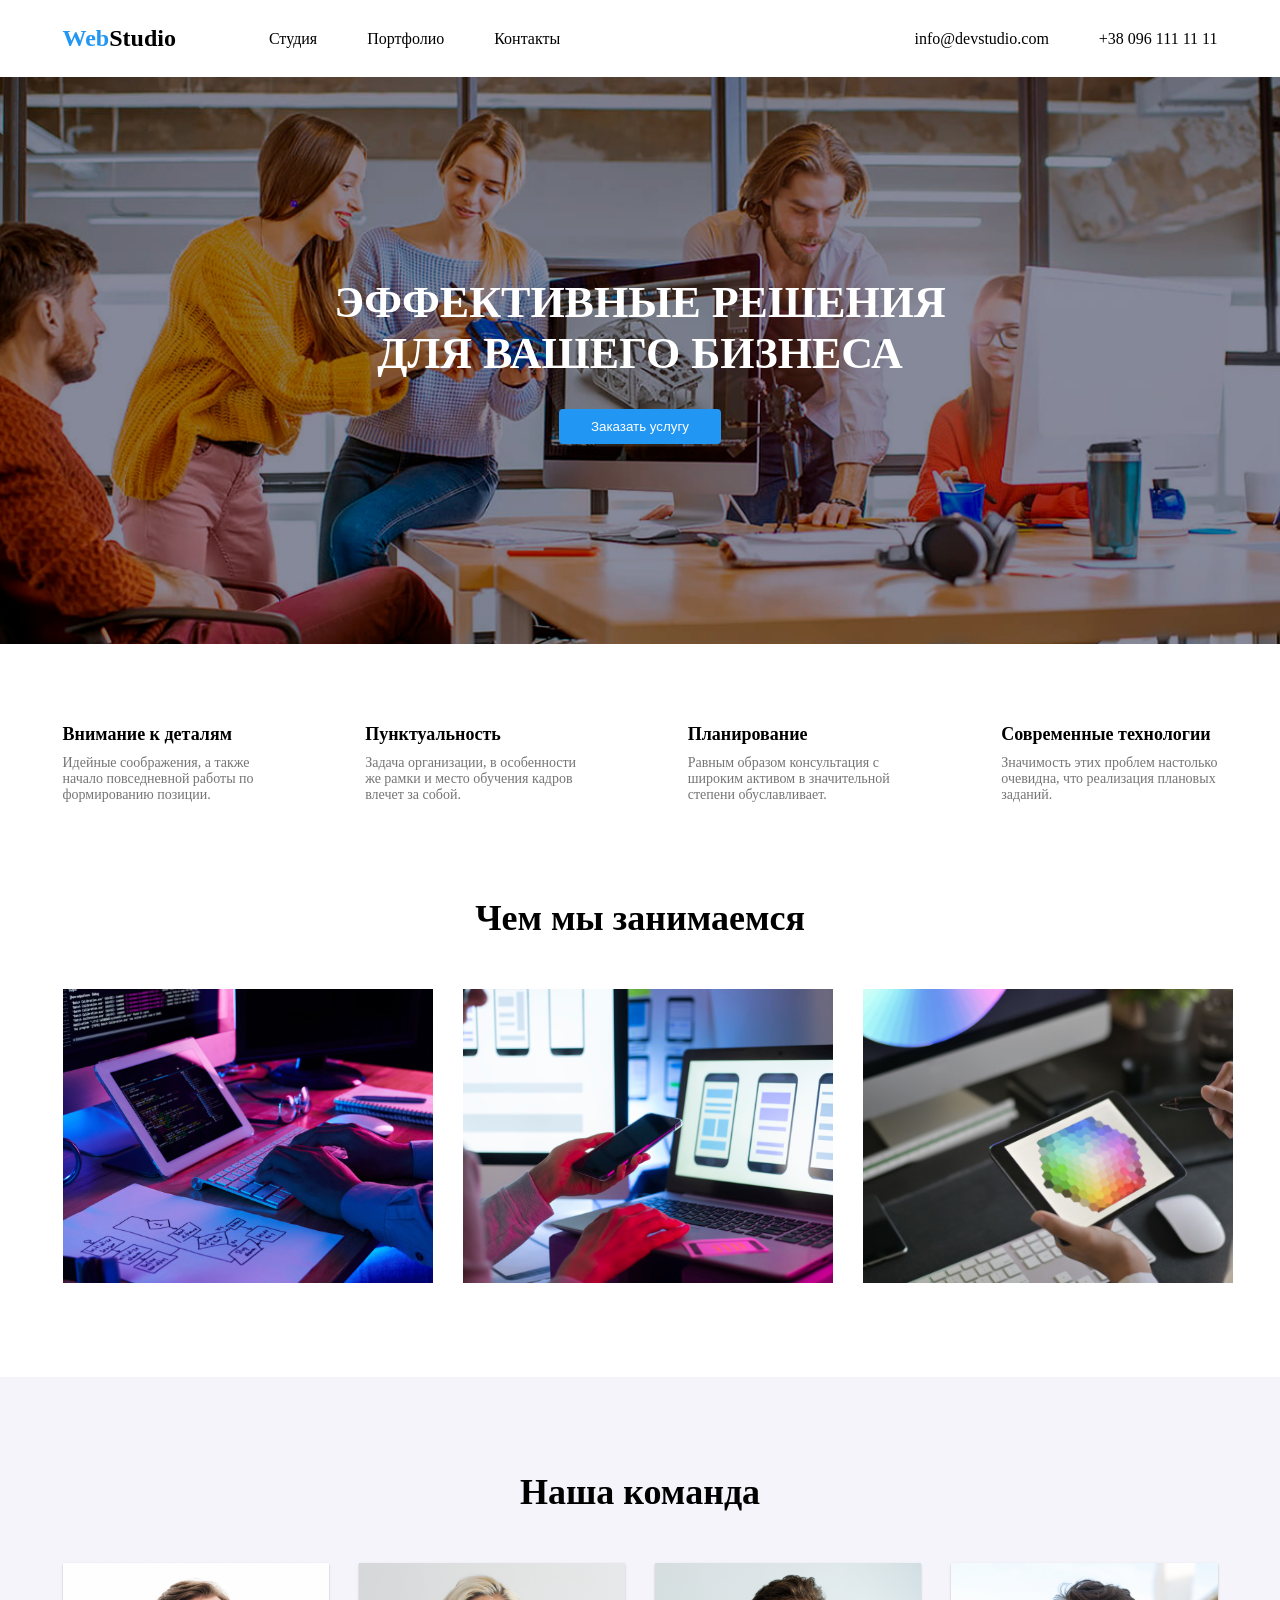
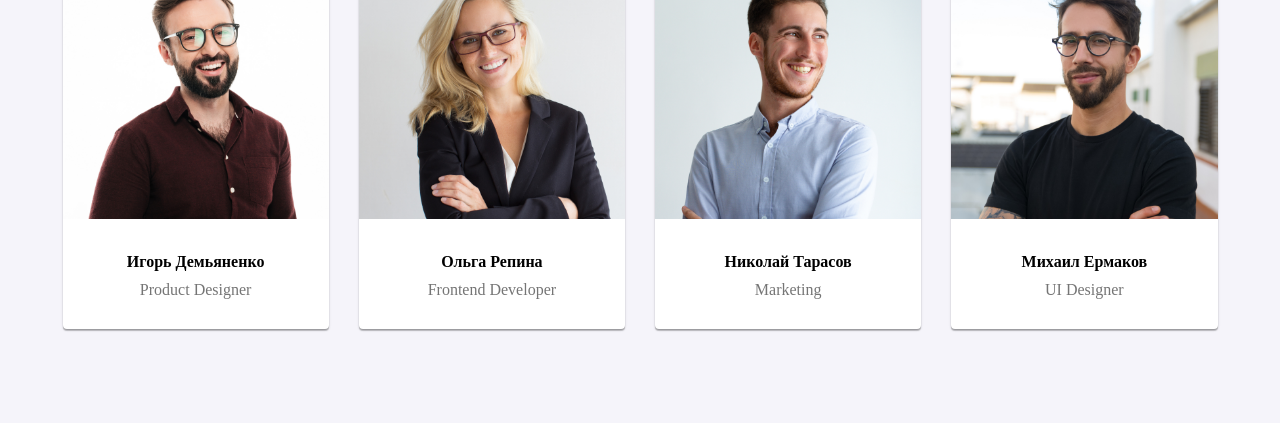
==== WebStudio/index.html @ bca431ea "first commit" ====
<!DOCTYPE html>
<html lang="en">
<head>
    <meta charset="UTF-8">
    <meta name="viewport"
          content="width=device-width, user-scalable=no, initial-scale=1.0, maximum-scale=1.0, minimum-scale=1.0">
    <meta http-equiv="X-UA-Compatible" content="ie=edge">
    <title>Web-Studio</title>
    <link rel="stylesheet" href="./style.css">
</head>
<body>

    <header class="header">
        <div class="container">
            <nav class="header-nav">
                <div class="header-block-left">
                    <h1 class="header-title"><span>Web</span>Studio</h1>
                    <ul class="header-menu">
                        <li class="header-item">
                            <a href="" class="header-link">Студия</a>
                        </li>
                        <li class="header-item">
                            <a href="./portfoilo.html" class="header-link">Портфолио</a>
                        </li>
                        <li class="header-item">
                            <a href="" class="header-link"> Контакты</a>
                        </li>
                    </ul>
                </div>
                <div class="header-block-right">
                    <a href="#" class="header-link">info@devstudio.com</a>
                    <a href="#" class="header-link">+38 096 111 11 11</a>
                </div>
                <img class="header-burger-img" src="./img/img3.webp" alt="">
            </nav>
        </div>
    </header>

    <main>

        <section class="first">
            <div class="container">
                <h2 class="first-title">
                    Эффективные решения <br>
                    для вашего бизнеса
                </h2>
                <button class="first-btn">Заказать услугу</button>
            </div>
        </section>

        <section class="second">
            <div class="container">
                <div class="second-block">
                    <div class="second-box">
                        <h3 class="second-title">Внимание к деталям</h3>
                        <p class="second-text">
                            Идейные соображения, а также <br>
                            начало повседневной работы по <br>
                            формированию позиции.
                        </p>
                    </div>
                    <div class="second-box">
                        <h3 class="second-title">Пунктуальность</h3>
                        <p class="second-text">
                            Задача организации, в особенности <br>
                            же рамки и место обучения кадров <br>
                            влечет за собой.
                        </p>
                    </div>
                    <div class="second-box">
                        <h3 class="second-title">Планирование</h3>
                        <p class="second-text">
                            Равным образом консультация с <br>
                            широким активом в значительной <br>
                            степени обуславливает.
                        </p>
                    </div>
                    <div class="second-box">
                        <h3 class="second-title">Современные технологии</h3>
                        <p class="second-text">
                            Значимость этих проблем настолько <br>
                            очевидна, что реализация плановых <br>
                            заданий.
                        </p>
                    </div>
                </div>
            </div>
        </section>

        <section class="third">
            <div class="container">
                <h3 class="third-title">Чем мы занимаемся</h3>
                <div class="third-block">
                    <img src="./img/img1.svg" alt="img" class="third-img">
                    <img src="./img/img2.svg" alt="img" class="third-img">
                    <img src="./img/img3.svg" alt="img" class="third-img">
                </div>
            </div>
        </section>

        <section class="four">
        <div class="container">
            <h3 class="four-title">Наша команда</h3>
            <div class="four-block">
                <div class="four-box">
                    <img src="./img/human.jpg" alt="" class="four-box-img">
                    <h4 class="four-box-title">Игорь Демьяненко</h4>
                    <p class="four-box-text">Product Designer</p>
                </div>
                <div class="four-box">
                    <img src="./img/human2.jpg" alt="" class="four-box-img">
                    <h4 class="four-box-title">Ольга Репина</h4>
                    <p class="four-box-text">Frontend Developer</p>
                </div>
                <div class="four-box">
                    <img src="./img/human3.jpg" alt="" class="four-box-img">
                    <h4 class="four-box-title">Николай Тарасов</h4>
                    <p class="four-box-text">Marketing</p>
                </div>
                <div class="four-box">
                    <img src="./img/human4.jpg" alt="" class="four-box-img">
                    <h4 class="four-box-title">Михаил Ермаков</h4>
                    <p class="four-box-text">UI Designer</p>
                </div>
            </div>
        </div>

        </section>

    </main>

<!--    <footer class="footer">-->
<!--        <div class="container">-->
<!--            <h2 class="footer-title"><span>Web</span>Studio</h2>-->
<!--            <p class="footer-text1">г. Киев, пр-т Леси Украинки, 26</p>-->
<!--            <p class="footer-text2"><a href="#" class="footer-link">info@example.com</a></p>-->
<!--            <p class="footer-text3"><a href="#" class="footer-link">+38 099 111 11 11</a></p>-->
<!--        </div>-->
<!--    </footer>-->

</body>
</html>
---- WebStudio/style.css ----
*{
    margin: 0;
    padding: 0;
    box-sizing: border-box;
}
.container{
    max-width: 1185px;
    margin: 0 auto;
    padding:0 15px;
}
img{
    max-width: 100%;
}
.header{
    padding: 25px 0;
}
.header-nav{
    display: flex;
    align-items: center;
    justify-content: space-between;
}
.header-block-left{
    display: flex;
    gap: 93px;
    align-items: center;
}
h1 > span {
    color: #2196F3;
}
.header-menu{
    display: flex;
    gap: 50px;
    list-style-type: none;
}
.header-item{
    cursor: pointer;
}
.header-block-right{
    display: flex;
    gap: 50px;
}
.header-burger-img{
    display: none;
}
.header-link{
    color: black;
    text-decoration: none;
}
/*header end*/
.first{
    background: black url("./img/first-bg.jpg") center/cover no-repeat;
    padding: 200px 0;
    text-align: center;
}
.first-title{
    color: white;
    font-size: 44px;
    margin-bottom: 30px;
    text-transform: uppercase;
}
.first-btn{
    padding: 10px 32px;
    background-color: #2196F3;
    color: white;
    border-radius: 4px;
    border: none;
    cursor: pointer;
}
/*first-end*/
.second{
    padding: 80px 0 94px;
}
.second-block{
    display: flex;
    justify-content: space-between;
    align-items: center;
}
.second-title{
    font-size: 18px;
    margin-bottom: 10px;
}
.second-text{
    font-size: 14px;
    color: rgba(117, 117, 117, 1);
}
/*second end*/

.third{
     padding-bottom: 94px;
 }
.third-title{
    text-align: center;
    margin-bottom: 50px;
    font-size: 36px;
}
.third-block{
    display: flex;
    gap: 30px;
}
/*third end*/
.four{
    background: rgba(245, 244, 250, 1);
    padding: 94px 0;
}
.four-title{
    text-align: center;
    margin-bottom: 50px;
    font-size: 36px;
}
.four-block{
    display: flex;
    gap: 30px;
}
.four-box{
    width: calc(100% - 22.5px);
    background-color: white;
    border-radius: 0 0 4px 4px;
    box-shadow: 0 2px 1px 0 rgba(0, 0, 0, 0.2),0 1px 1px 0 rgba(0, 0, 0, 0.14),0 1px 3px 0 rgba(0, 0, 0, 0.12);
}
.four-box-img{
    max-width: 100%;
}
.four-box-title{
    text-align: center;
    margin: 30px 0 10px;
}
.four-box-text{
     text-align: center;
     margin-bottom: 30px;
     color: rgba(117, 117, 117, 1);
 }
/*four end*/

.footer{
    background: rgba(47, 48, 58, 1);
    padding: 55px 0 60px;
}
.footer-title{
    font-size: 26px;
    margin-bottom: 20px;
    color: white;
}
.footer-title > span{
    color: #2196F3;
}
.footer-text1{
    font-size: 14px;
    margin-bottom: 10px;
    color: white;
}
.footer-text2{
    margin: 10px 0;
}
.footer-link{
    color: rgba(255, 255, 255, 0.6);
    text-decoration: none;
}
/*start adaptive*/

@media screen and (max-width: 900px){
    .header-menu{
        display: none;
    }

    .header-burger-img{
        display: inline-block;
        width: 70px;
    }
}
@media screen and (max-width: 590px){
    .header-block-right{
        display: none;
    }
}
@media screen and (max-width: 400px){
    .first-title{
        font-size: 30px;
    }
}
@media screen and (max-width: 970px){
    .second-block{
        flex-wrap: wrap;
        justify-content: center;
        gap: 20px;
    }
}
@media screen and (max-width: 1190px){
    .third-block{
        flex-wrap: wrap;
        justify-content: center;
    }
}
@media screen and (max-width: 750px){
    .four-block, .four-box{
        display: flex;
        flex-direction: column;
        justify-content: center;
    }
}
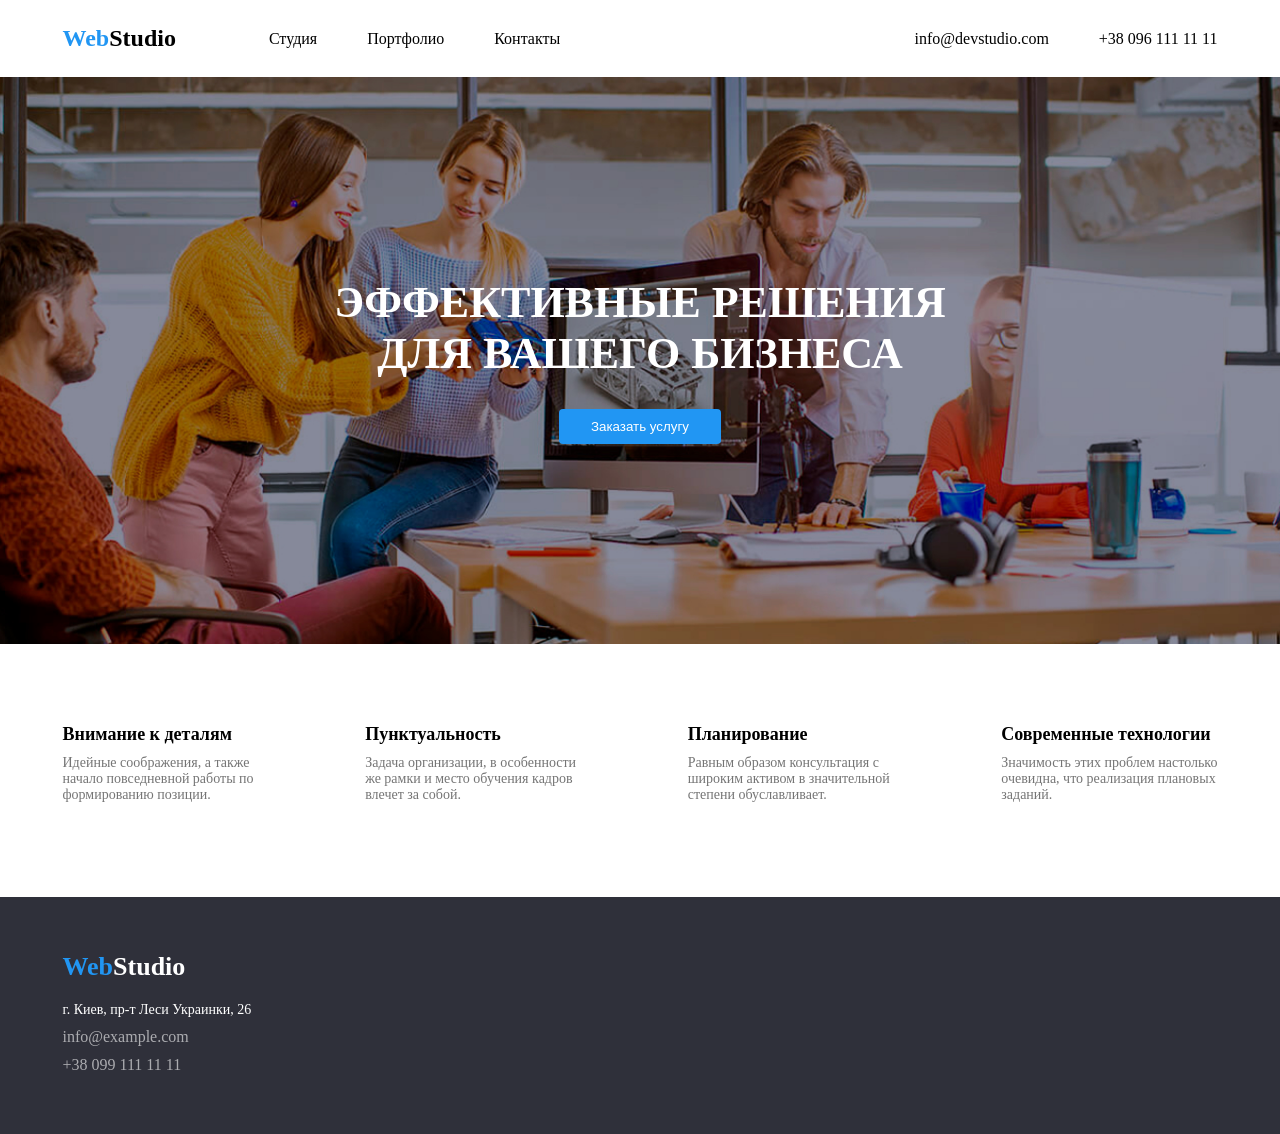
==== commit 3c51f14f: "закончил голову 2 раздела и подвал - первая вкрсия" ====
--- a/WebStudio/index.html
+++ b/WebStudio/index.html
@@ -87,56 +87,56 @@
             </div>
         </section>
 
-        <section class="third">
-            <div class="container">
-                <h3 class="third-title">Чем мы занимаемся</h3>
-                <div class="third-block">
-                    <img src="./img/img1.svg" alt="img" class="third-img">
-                    <img src="./img/img2.svg" alt="img" class="third-img">
-                    <img src="./img/img3.svg" alt="img" class="third-img">
-                </div>
-            </div>
-        </section>
+<!--        <section class="third">-->
+<!--            <div class="container">-->
+<!--                <h3 class="third-title">Чем мы занимаемся</h3>-->
+<!--                <div class="third-block">-->
+<!--                    <img src="./img/img1.svg" alt="img" class="third-img">-->
+<!--                    <img src="./img/img2.svg" alt="img" class="third-img">-->
+<!--                    <img src="./img/img3.svg" alt="img" class="third-img">-->
+<!--                </div>-->
+<!--            </div>-->
+<!--        </section>-->
 
-        <section class="four">
-        <div class="container">
-            <h3 class="four-title">Наша команда</h3>
-            <div class="four-block">
-                <div class="four-box">
-                    <img src="./img/human.jpg" alt="" class="four-box-img">
-                    <h4 class="four-box-title">Игорь Демьяненко</h4>
-                    <p class="four-box-text">Product Designer</p>
-                </div>
-                <div class="four-box">
-                    <img src="./img/human2.jpg" alt="" class="four-box-img">
-                    <h4 class="four-box-title">Ольга Репина</h4>
-                    <p class="four-box-text">Frontend Developer</p>
-                </div>
-                <div class="four-box">
-                    <img src="./img/human3.jpg" alt="" class="four-box-img">
-                    <h4 class="four-box-title">Николай Тарасов</h4>
-                    <p class="four-box-text">Marketing</p>
-                </div>
-                <div class="four-box">
-                    <img src="./img/human4.jpg" alt="" class="four-box-img">
-                    <h4 class="four-box-title">Михаил Ермаков</h4>
-                    <p class="four-box-text">UI Designer</p>
-                </div>
-            </div>
-        </div>
+<!--        <section class="four">-->
+<!--        <div class="container">-->
+<!--            <h3 class="four-title">Наша команда</h3>-->
+<!--            <div class="four-block">-->
+<!--                <div class="four-box">-->
+<!--                    <img src="./img/human.jpg" alt="" class="four-box-img">-->
+<!--                    <h4 class="four-box-title">Игорь Демьяненко</h4>-->
+<!--                    <p class="four-box-text">Product Designer</p>-->
+<!--                </div>-->
+<!--                <div class="four-box">-->
+<!--                    <img src="./img/human2.jpg" alt="" class="four-box-img">-->
+<!--                    <h4 class="four-box-title">Ольга Репина</h4>-->
+<!--                    <p class="four-box-text">Frontend Developer</p>-->
+<!--                </div>-->
+<!--                <div class="four-box">-->
+<!--                    <img src="./img/human3.jpg" alt="" class="four-box-img">-->
+<!--                    <h4 class="four-box-title">Николай Тарасов</h4>-->
+<!--                    <p class="four-box-text">Marketing</p>-->
+<!--                </div>-->
+<!--                <div class="four-box">-->
+<!--                    <img src="./img/human4.jpg" alt="" class="four-box-img">-->
+<!--                    <h4 class="four-box-title">Михаил Ермаков</h4>-->
+<!--                    <p class="four-box-text">UI Designer</p>-->
+<!--                </div>-->
+<!--            </div>-->
+<!--        </div>-->
 
-        </section>
+<!--        </section>-->
 
     </main>
 
-<!--    <footer class="footer">-->
-<!--        <div class="container">-->
-<!--            <h2 class="footer-title"><span>Web</span>Studio</h2>-->
-<!--            <p class="footer-text1">г. Киев, пр-т Леси Украинки, 26</p>-->
-<!--            <p class="footer-text2"><a href="#" class="footer-link">info@example.com</a></p>-->
-<!--            <p class="footer-text3"><a href="#" class="footer-link">+38 099 111 11 11</a></p>-->
-<!--        </div>-->
-<!--    </footer>-->
+    <footer class="footer">
+        <div class="container">
+            <h2 class="footer-title"><span>Web</span>Studio</h2>
+            <p class="footer-text1">г. Киев, пр-т Леси Украинки, 26</p>
+            <p class="footer-text2"><a href="#" class="footer-link">info@example.com</a></p>
+            <p class="footer-text3"><a href="#" class="footer-link">+38 099 111 11 11</a></p>
+        </div>
+    </footer>
 
 </body>
 </html>
